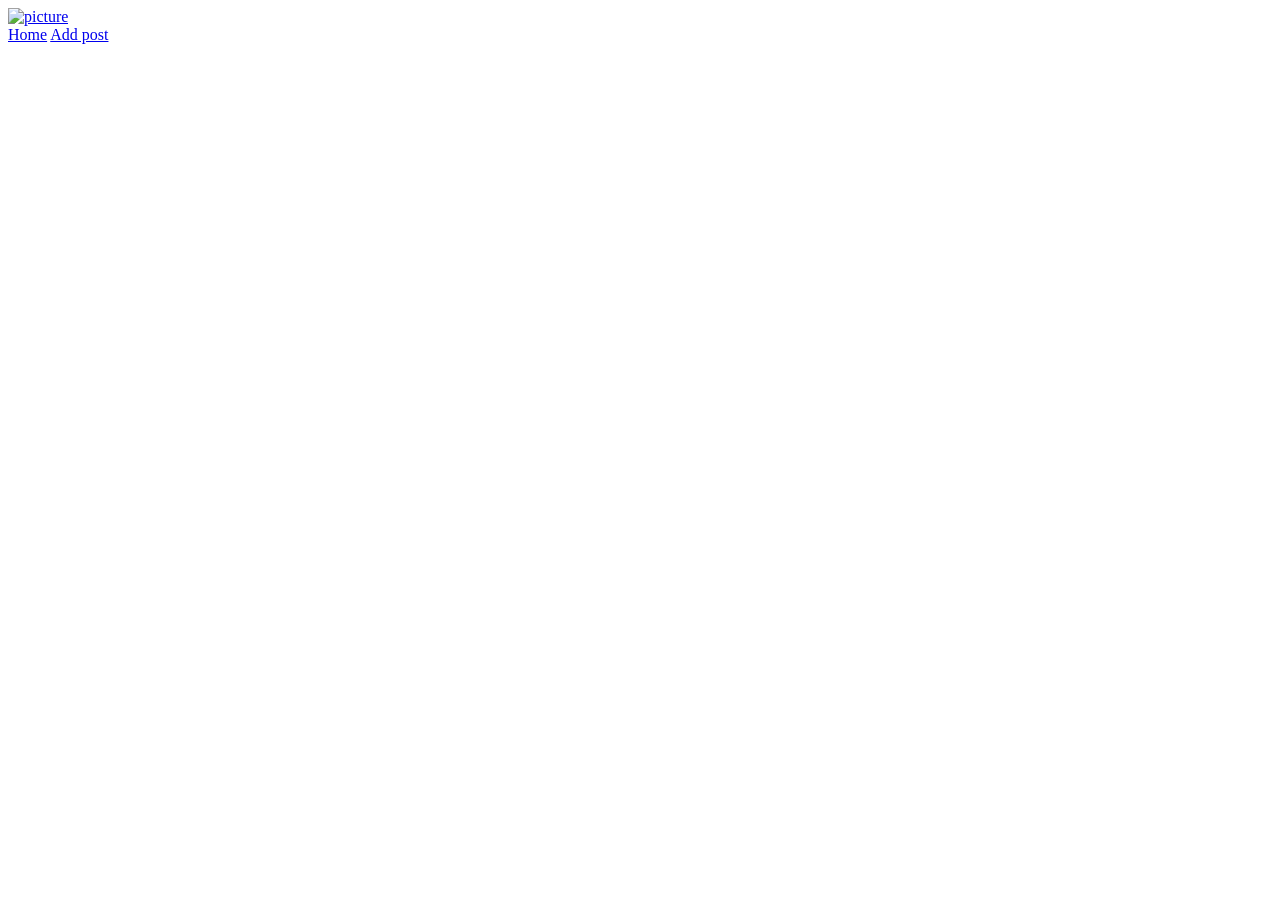
==== src/index.html @ 37cdae3e "changes to index.html" ====
<!DOCTYPE html>
<html lang="en">
    <head>
        <meta charset="UTF-8">
    <meta name="viewport" content="width=device-width, initial-scale=1.0">
    <title>Website homepage</title>
    <link rel="spreadsheet" href="res/css/style.css"
    </head>
    
    <body>
        <header class= "header">
		<a href="#">
			<img src="res/images/me.png" width="50" height="50" alt="picture">
		</a>
	    	<nav>
                	<a href="#">Home</a>
                	<a href="#">Add post</a>
		</nav>
        </header>
    
    </body>

</html>
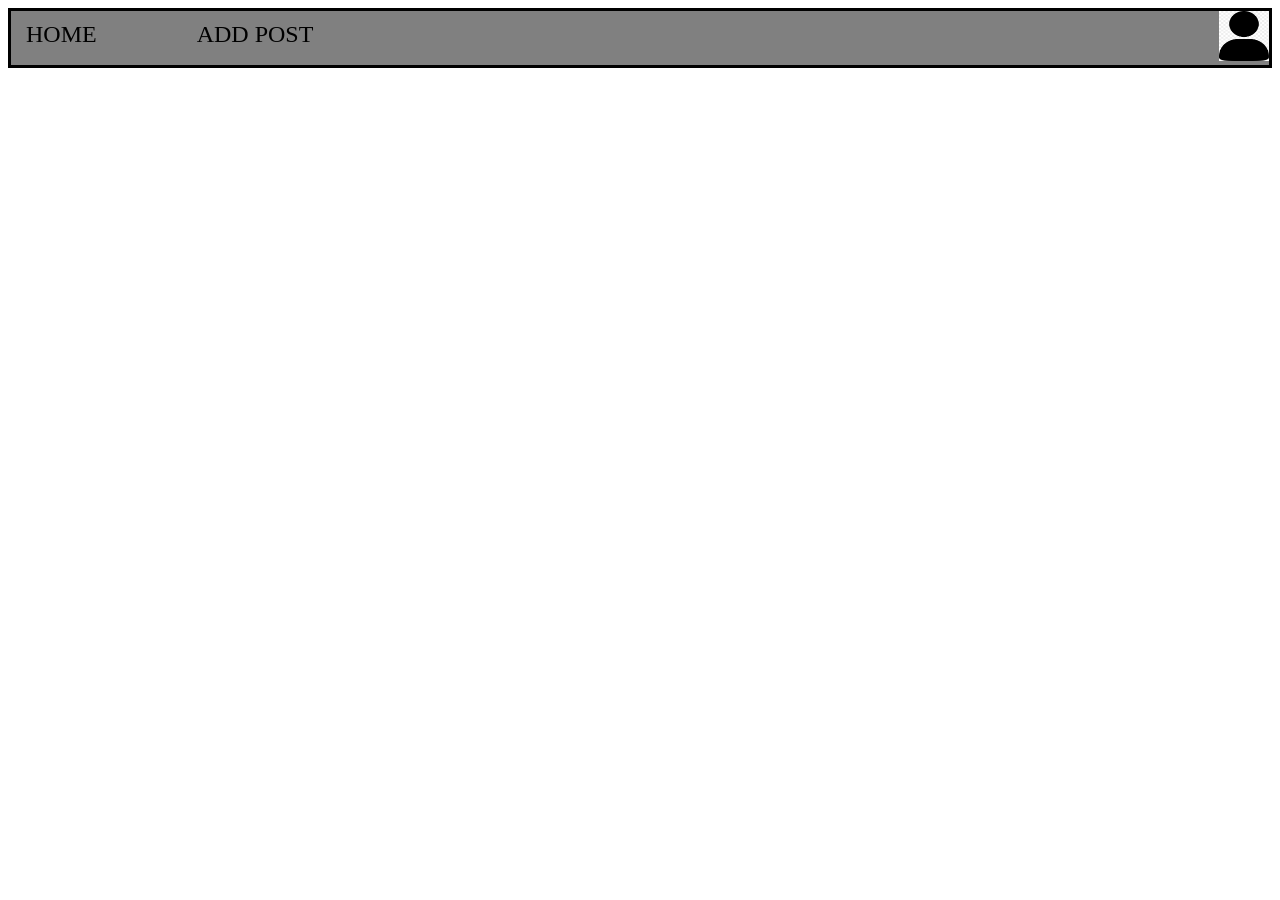
==== commit 85fad266: "headeri tegemine" ====
--- a/src/index.html
+++ b/src/index.html
@@ -1,23 +1,21 @@
 <!DOCTYPE html>
 <html lang="en">
     <head>
-        <meta charset="UTF-8">
+    <meta charset="UTF-8">
     <meta name="viewport" content="width=device-width, initial-scale=1.0">
-    <title>Website homepage</title>
-    <link rel="spreadsheet" href="res/css/style.css"
+    <title>Add post page</title>
+    <link rel="stylesheet" href="../res/css/style.css">
     </head>
     
     <body>
-        <header class= "header">
-		<a href="#">
-			<img src="res/images/me.png" width="50" height="50" alt="picture">
-		</a>
-	    	<nav>
-                	<a href="#">Home</a>
-                	<a href="#">Add post</a>
-		</nav>
+        <header class="header">
+            <ul class="nav">
+                <li><a href="../src/index.html">Home</a></li>
+                <li><a href="../src/addPost.html">Add post</a></li>
+        </ul>
+                <a class="logo" href="#"><img src="../res/images/me.png" width="50" height="50" alt="picture"></a>
+
+        
         </header>
-    
     </body>
-
 </html>
--- a/res/css/style.css
+++ b/res/css/style.css
@@ -0,0 +1,50 @@
+*{
+    font-style: sans-serif;
+
+}
+header {
+    background-color: gray;
+    border-color:black ;
+    text-align: left;
+    border-style: solid;
+    text-align: left;
+    display: flex;
+    
+}
+
+ul {
+    margin: 0;
+    padding: 0;
+    list-style: none;
+    flex-direction: column;
+}
+li {
+    text-decoration: none;
+}
+
+.nav {
+    padding: 10px 15px;
+    text-transform: uppercase;
+    text-align: left;
+    color: #34495e;
+    font-size: .99em;
+    display: flex;
+    flex-direction: row;
+    gap: 100px;
+    font-size: x-large;
+    
+}
+.nav a{
+    text-decoration: none;
+    color: black;
+}
+.nav a:hover {
+    background-color: ;
+    color: ;
+    border-style: solid;
+    
+}
+
+.logo {
+    margin-left: auto;
+}
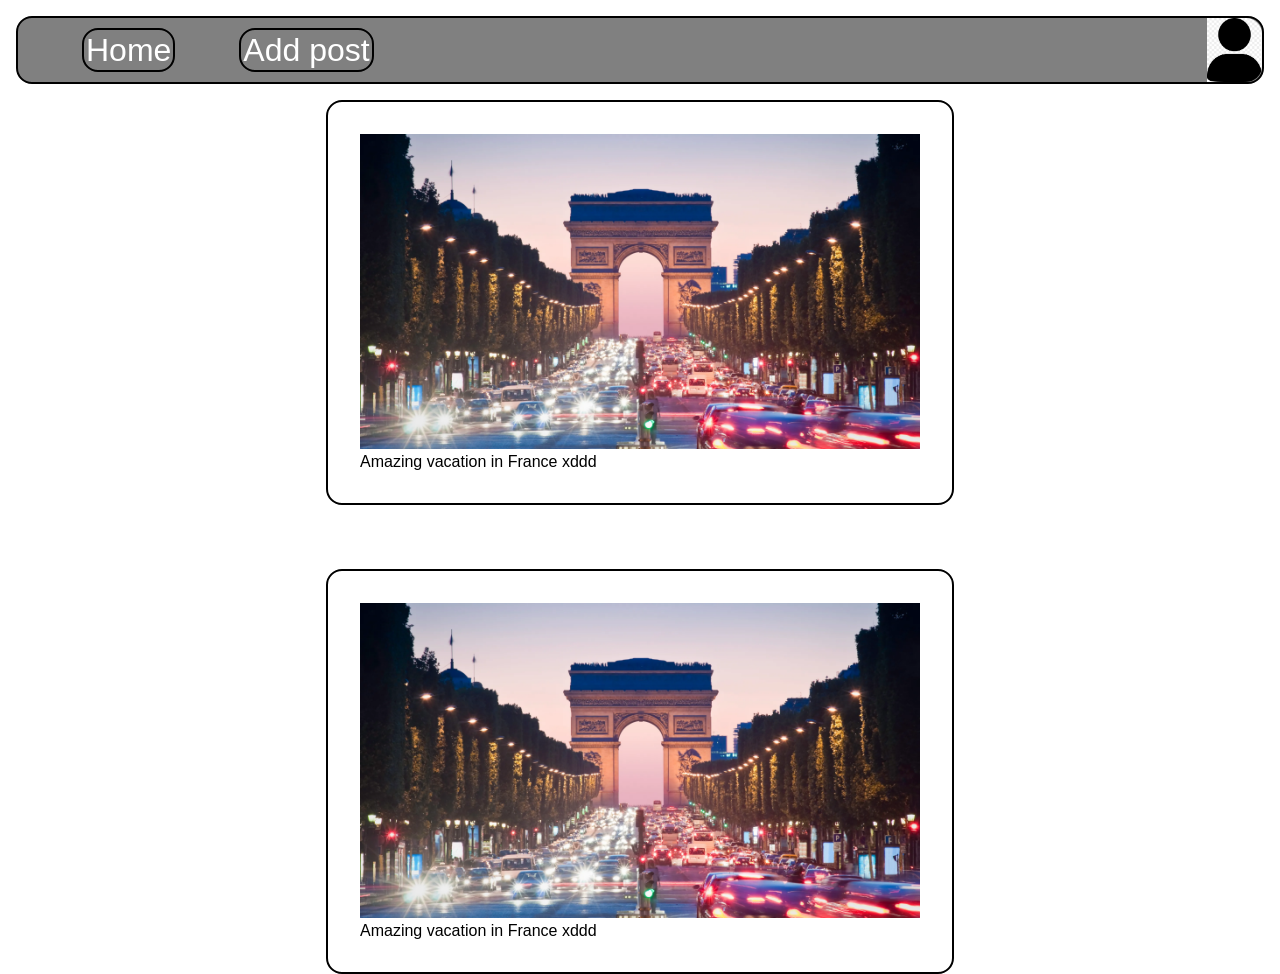
==== commit f17dbce3: "index.html and css updates" ====
--- a/src/index.html
+++ b/src/index.html
@@ -7,15 +7,36 @@
     <link rel="stylesheet" href="../res/css/style.css">
     </head>
     
-    <body>
+
+
+
+    <body class="body">
         <header class="header">
-            <ul class="nav">
-                <li><a href="../src/index.html">Home</a></li>
-                <li><a href="../src/addPost.html">Add post</a></li>
-        </ul>
-                <a class="logo" href="#"><img src="../res/images/me.png" width="50" height="50" alt="picture"></a>
+		<nav class="nav">
+			<ul class="header-content">
+				<li><a href="../src/index.html">Home</a></li>
+				<li><a href="../src/addPost.html">Add post</a></li>
+			</ul>
+		</nav>
+		<a class="logo" href="#"><img class="logo-img" src="../res/images/me.png" alt="picture"></a>
+        </header>
 
-        
-        </header>
+	<main class="main">
+		<article class="post">
+			<header class="post-header"></header>
+			<img src="../res/images/france.webp">
+			<p></p>
+			<p>Amazing vacation in France xddd</p>
+				
+		</article>
+		<article class="post">
+			<header class="post-header"></header>
+			<img src="../res/images/france.webp">
+			<p></p>
+			<p>Amazing vacation in France xddd</p>
+				
+		</article>
+	</main>
+
     </body>
 </html>
--- a/res/css/style.css
+++ b/res/css/style.css
@@ -1,50 +1,89 @@
+/* * { outline: 1px solid red !important; } */
+
 *{
-    font-style: sans-serif;
-
-}
-header {
-    background-color: gray;
-    border-color:black ;
-    text-align: left;
-    border-style: solid;
-    text-align: left;
-    display: flex;
-    
-}
-
-ul {
+    font-family: sans-serif;
     margin: 0;
-    padding: 0;
-    list-style: none;
-    flex-direction: column;
-}
-li {
     text-decoration: none;
 }
 
-.nav {
-    padding: 10px 15px;
-    text-transform: uppercase;
-    text-align: left;
-    color: #34495e;
-    font-size: .99em;
-    display: flex;
-    flex-direction: row;
-    gap: 100px;
-    font-size: x-large;
-    
-}
-.nav a{
-    text-decoration: none;
-    color: black;
-}
-.nav a:hover {
-    background-color: ;
-    color: ;
-    border-style: solid;
-    
+.body {
+	margin: 0;
 }
 
-.logo {
-    margin-left: auto;
-}+.header {
+	margin: 1rem;
+	display: flex;
+	flex-direction: row;
+	justify-content: space-between;
+	border: 2px solid black;
+	align-items: center;
+	height: 4rem;
+	padding: 0;
+	background-color: grey;
+	border-radius: 1rem;
+}
+
+.header-content{
+	list-style: none;
+	display: flex;
+	flex-direction: row;
+	gap: 0.5em;
+	justify-content: space-between;
+	padding: 0rem 0rem 0rem 4rem;
+	gap: 4rem;
+}
+
+.header-content li{
+	border 1px;
+	border-style: hidden;
+}
+
+.header-content li a:hover{
+	background-color: black;
+}
+
+.header-content li a{
+	color: white;
+	font-size: 2rem;
+	border: 0.125rem;
+	border-style: solid;
+	border-color: black;
+	border-radius: 1rem;
+	padding: 0.125rem;
+}
+
+
+.logo{
+	display: flex;
+	height: 100%;
+	width: auto;
+}
+
+.logo-img{
+	height: 100%;
+	width: auto;
+	object-fit: contain;
+	border-top-right-radius: 1rem;
+	border-bottom-right-radius: 1rem;
+}
+
+.main{
+	display: grid;
+	justify-content: center;
+	gap: 4rem;
+}
+
+.post{
+	width: min(100% - 2rem, 35rem);
+	justify-self: center;
+	border: 2px;
+	border-style: solid;
+	border-color: black;
+	border-radius: 1rem;
+	padding: 2rem;
+}
+
+.post img{
+	width: 100%;
+}
+
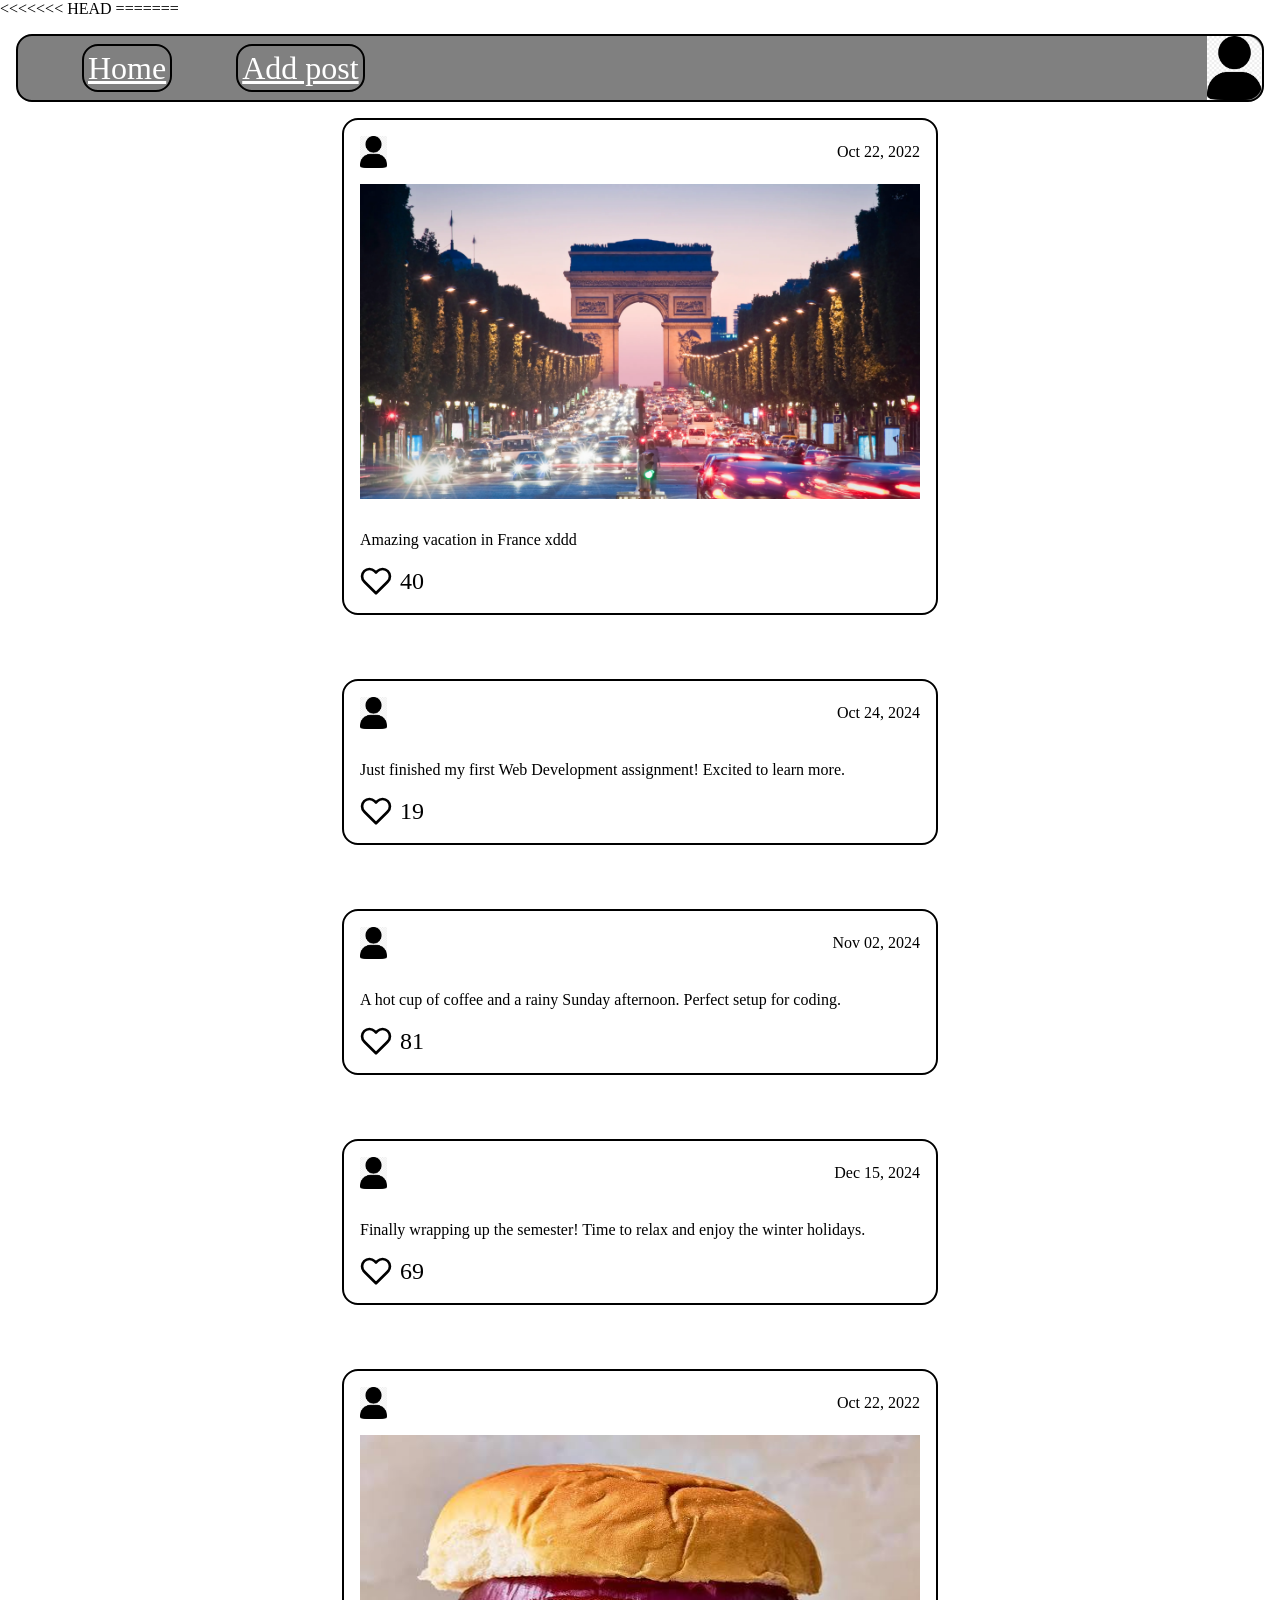
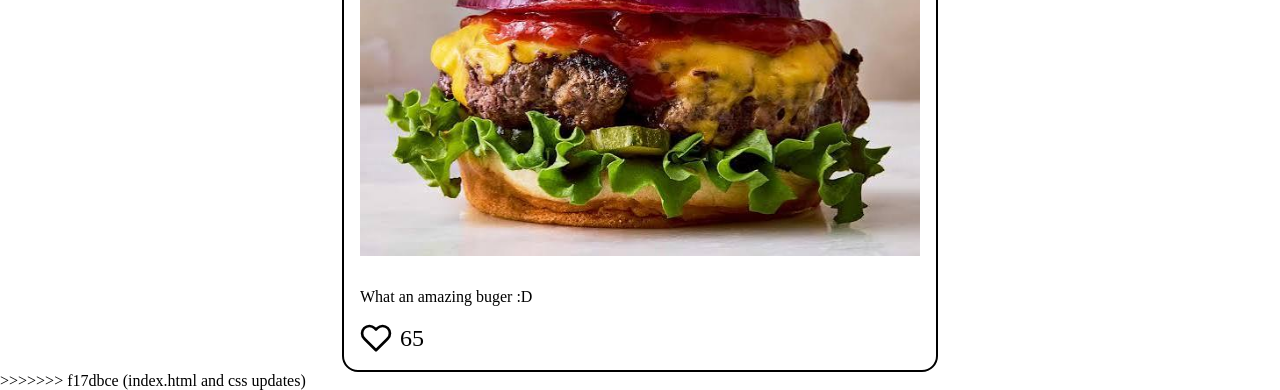
==== commit 986dfd41: "final post page" ====
--- a/src/index.html
+++ b/src/index.html
@@ -1,9 +1,11 @@
+<<<<<<< HEAD
+=======
 <!DOCTYPE html>
 <html lang="en">
     <head>
     <meta charset="UTF-8">
     <meta name="viewport" content="width=device-width, initial-scale=1.0">
-    <title>Add post page</title>
+    <title>Front page</title>
     <link rel="stylesheet" href="../res/css/style.css">
     </head>
     
@@ -23,20 +25,103 @@
 
 	<main class="main">
 		<article class="post">
-			<header class="post-header"></header>
-			<img src="../res/images/france.webp">
-			<p></p>
-			<p>Amazing vacation in France xddd</p>
+			<header class="post-header">
+				<img  src="../res/images/me.png" alt="picture">
+				<p>
+				Oct 22, 2022
+				</p>
+			</header>
+			<img class="post-img" src="../res/images/france.webp" alt="picture">
+			<p class="post-text">Amazing vacation in France xddd</p>
+			<div class="like-box">
+				<button type="button" class="like-button">
+					<svg xmlns="http://www.w3.org/2000/svg" viewBox="0 0 24 24" fill="none" stroke="black" stroke-width="2" stroke-linecap="round" stroke-linejoin="round" class="heart">
+						<path d="M20.84 4.61a5.5 5.5 0 0 0-7.78 0L12 5.67l-1.06-1.06a5.5 5.5 0 0 0-7.78 7.78l1.06 1.06L12 21.23l7.78-7.78 1.06-1.06a5.5 5.5 0 0 0 0-7.78z"></path>
+					</svg>
+				</button>
+
+				<p class="count">0</p>
+
+			</div>
 				
 		</article>
 		<article class="post">
-			<header class="post-header"></header>
-			<img src="../res/images/france.webp">
-			<p></p>
-			<p>Amazing vacation in France xddd</p>
-				
-		</article>
+    <header class="post-header">
+        <img src="../res/images/me.png" alt="picture">
+        <p>
+            Oct 24, 2024
+        </p>
+    </header>
+    <p class="post-text">Just finished my first Web Development assignment! Excited to learn more.</p>
+    <div class="like-box">
+        <button type="button" class="like-button">
+            <svg xmlns="http://www.w3.org/2000/svg" viewBox="0 0 24 24" fill="none" stroke="black" stroke-width="2" stroke-linecap="round" stroke-linejoin="round" class="heart">
+                <path d="M20.84 4.61a5.5 5.5 0 0 0-7.78 0L12 5.67l-1.06-1.06a5.5 5.5 0 0 0-7.78 7.78l1.06 1.06L12 21.23l7.78-7.78 1.06-1.06a5.5 5.5 0 0 0 0-7.78z"></path>
+            </svg>
+        </button>
+        <p class="count">0</p>
+    </div>
+</article>
+
+<article class="post">
+    <header class="post-header">
+        <img src="../res/images/me.png" alt="picture">
+        <p>
+            Nov 02, 2024
+        </p>
+    </header>
+    <p class="post-text">A hot cup of coffee and a rainy Sunday afternoon. Perfect setup for coding.</p>
+    <div class="like-box">
+        <button type="button" class="like-button">
+            <svg xmlns="http://www.w3.org/2000/svg" viewBox="0 0 24 24" fill="none" stroke="black" stroke-width="2" stroke-linecap="round" stroke-linejoin="round" class="heart">
+                <path d="M20.84 4.61a5.5 5.5 0 0 0-7.78 0L12 5.67l-1.06-1.06a5.5 5.5 0 0 0-7.78 7.78l1.06 1.06L12 21.23l7.78-7.78 1.06-1.06a5.5 5.5 0 0 0 0-7.78z"></path>
+            </svg>
+        </button>
+        <p class="count">0</p>
+    </div>
+</article>
+
+<article class="post">
+    <header class="post-header">
+        <img src="../res/images/me.png" alt="picture">
+        <p>
+            Dec 15, 2024
+        </p>
+    </header>
+    <p class="post-text">Finally wrapping up the semester! Time to relax and enjoy the winter holidays.</p>
+    <div class="like-box">
+        <button type="button" class="like-button">
+            <svg xmlns="http://www.w3.org/2000/svg" viewBox="0 0 24 24" fill="none" stroke="black" stroke-width="2" stroke-linecap="round" stroke-linejoin="round" class="heart">
+                <path d="M20.84 4.61a5.5 5.5 0 0 0-7.78 0L12 5.67l-1.06-1.06a5.5 5.5 0 0 0-7.78 7.78l1.06 1.06L12 21.23l7.78-7.78 1.06-1.06a5.5 5.5 0 0 0 0-7.78z"></path>
+            </svg>
+        </button>
+        <p class="count">0</p>
+    </div>
+</article>
+<article class="post">
+                        <header class="post-header">
+                                <img  src="../res/images/me.png" alt="picture">
+                                <p>
+                                Oct 22, 2022
+                                </p>
+                        </header>
+                        <img class="post-img" src="../res/images/burger.jpeg" alt="picture">
+                        <p class="post-text">What an amazing buger :D</p>
+                        <div class="like-box">
+                                <button type="button" class="like-button">
+                                        <svg xmlns="http://www.w3.org/2000/svg" viewBox="0 0 24 24" fill="none" stroke="black" stroke-width="2" stroke-linecap="round" stroke-linejoin="round" class="heart">
+                                                <path d="M20.84 4.61a5.5 5.5 0 0 0-7.78 0L12 5.67l-1.06-1.06a5.5 5.5 0 0 0-7.78 7.78l1.06 1.06L12 21.23l7.78-7.78 1.06-1.06a5.5 5.5 0 0 0 0-7.78z"></path>
+                                        </svg>
+                                </button>
+
+                                <p class="count">0</p>
+
+                        </div>
+
+                </article>
 	</main>
 
+    <script src="script.js"> </script>
     </body>
 </html>
+>>>>>>> f17dbce (index.html and css updates)
--- a/res/css/style.css
+++ b/res/css/style.css
@@ -1,4 +1,10 @@
+<<<<<<< HEAD
+<<<<<<< HEAD
+=======
 /* * { outline: 1px solid red !important; } */
+=======
+ /* * { outline: 1px solid red !important; } */
+>>>>>>> 8396246 (final post page)
 
 *{
     font-family: sans-serif;
@@ -27,7 +33,7 @@
 	list-style: none;
 	display: flex;
 	flex-direction: row;
-	gap: 0.5em;
+	gap: 0.5rem;
 	justify-content: space-between;
 	padding: 0rem 0rem 0rem 4rem;
 	gap: 4rem;
@@ -44,12 +50,12 @@
 
 .header-content li a{
 	color: white;
-	font-size: 2rem;
+	font-size: 2em;
 	border: 0.125rem;
 	border-style: solid;
 	border-color: black;
 	border-radius: 1rem;
-	padding: 0.125rem;
+	padding: 0.125em;
 }
 
 
@@ -73,6 +79,21 @@
 	gap: 4rem;
 }
 
+.post-header{
+	height: 2rem;
+	display: flex;
+	flex-direction: row;
+	justify-content: space-between;
+	align-items: center;
+	padding-bottom: 1rem;
+}
+
+.post-header img{
+	height:100%;
+	width: auto;
+	object-fit: contain;
+}
+
 .post{
 	width: min(100% - 2rem, 35rem);
 	justify-self: center;
@@ -80,10 +101,64 @@
 	border-style: solid;
 	border-color: black;
 	border-radius: 1rem;
-	padding: 2rem;
+	padding: 1rem;
 }
 
-.post img{
+.post-img{
 	width: 100%;
+	padding-bottom: 1rem;
+
 }
 
+<<<<<<< HEAD
+>>>>>>> f17dbce (index.html and css updates)
+=======
+.post-text{
+	padding-bottom: 1rem;
+}
+
+.like-box{
+	display: flex;
+	height: 2rem;
+	gap: 0.5rem;
+	align-items: center;
+}
+
+.like-button{
+	background: none;
+	border: none;
+	display: flex;
+	cursor: pointer;
+	align-items: center;
+	height: 100%;
+	padding: 0;
+}
+
+.heart{
+	object-fit: contain;
+	height: 100%;
+}
+
+.count{
+	font-size: x-large;
+}
+
+.liked{
+	fill: red;
+}
+@media (max-width: 480px) {
+    .header {
+        margin: 0.5rem;
+    }
+
+    .header-content {
+        padding-left: 0;
+        gap: 0.75rem;
+    }
+
+    .header-content li a {
+        font-size: 1.25em;
+        padding: 0.1em;
+    }
+}
+>>>>>>> 8396246 (final post page)
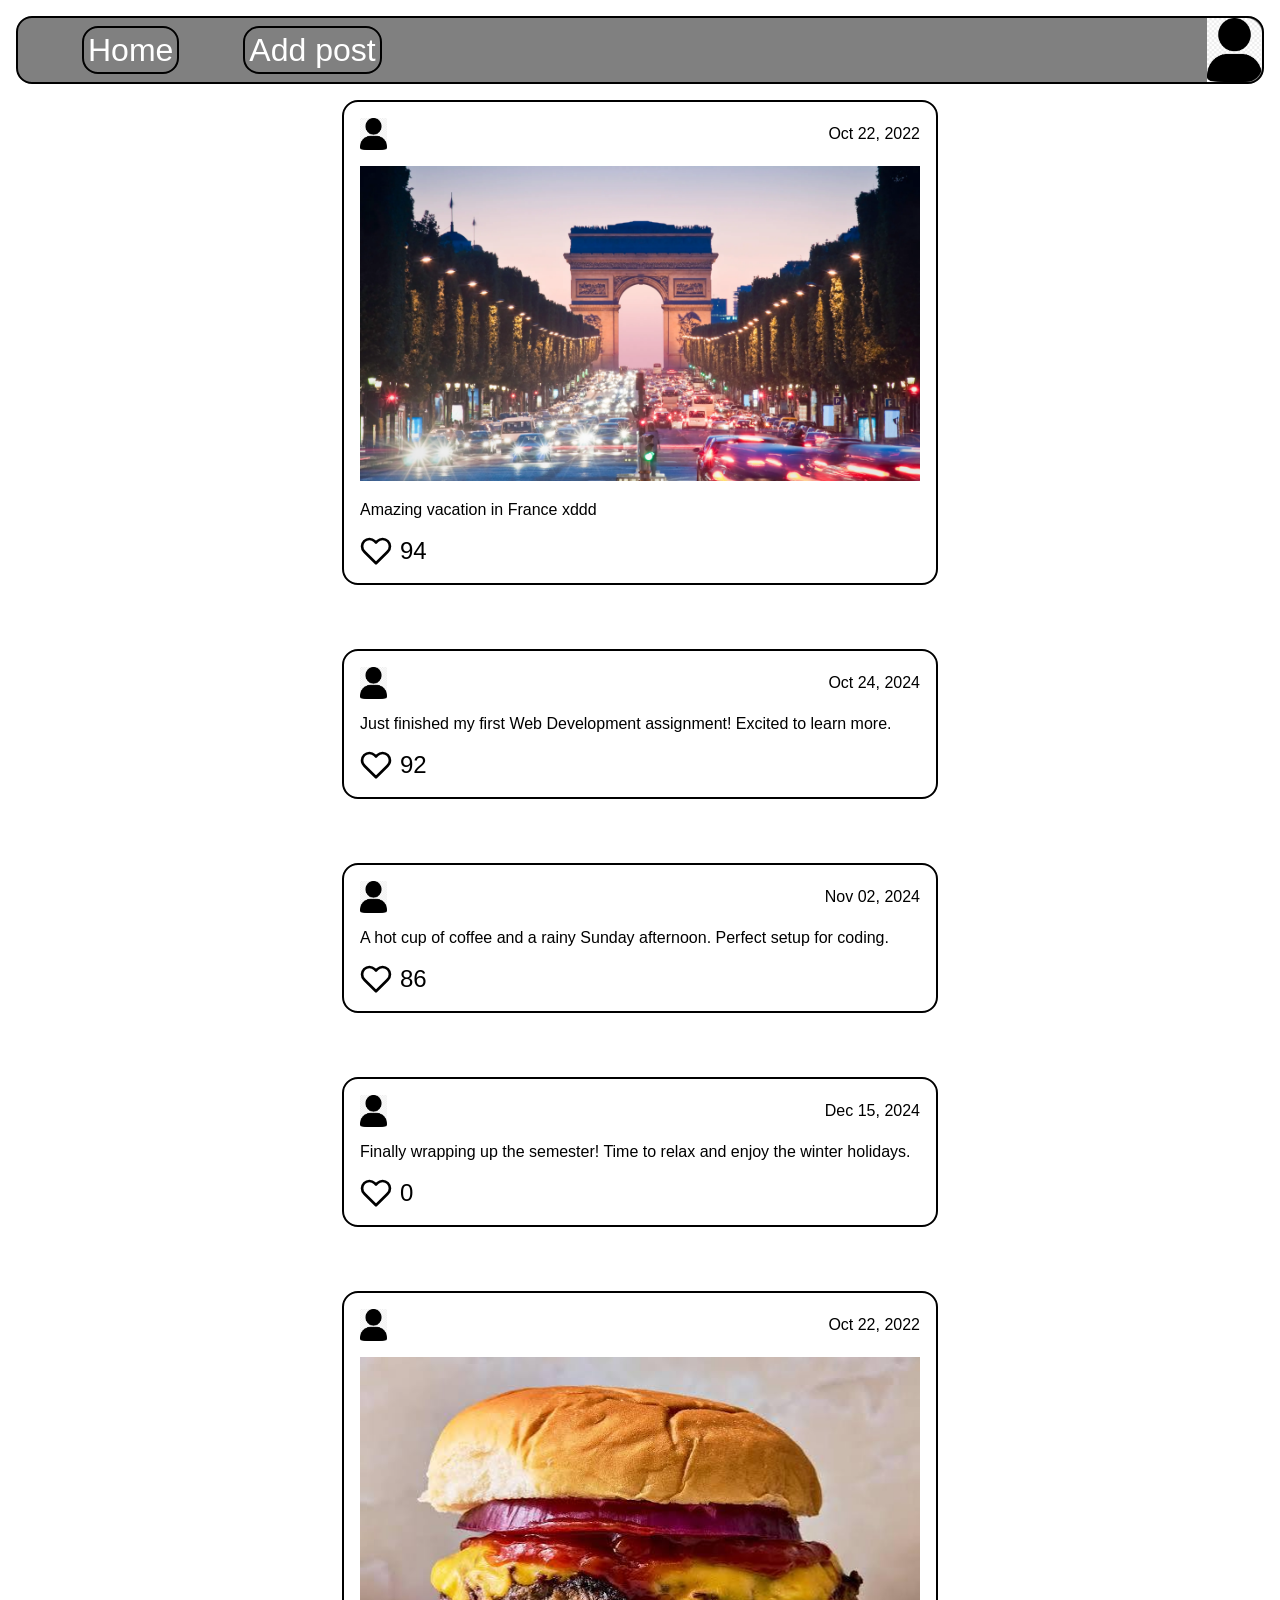
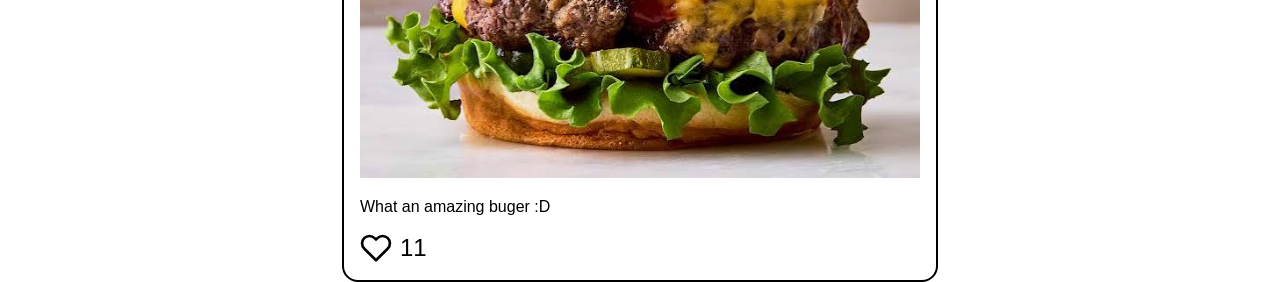
==== commit 8396246e: "final post page" ====
--- a/src/index.html
+++ b/src/index.html
@@ -1,5 +1,3 @@
-<<<<<<< HEAD
-=======
 <!DOCTYPE html>
 <html lang="en">
     <head>
@@ -124,4 +122,3 @@
     <script src="script.js"> </script>
     </body>
 </html>
->>>>>>> f17dbce (index.html and css updates)
--- a/res/css/style.css
+++ b/res/css/style.css
@@ -1,10 +1,4 @@
-<<<<<<< HEAD
-<<<<<<< HEAD
-=======
-/* * { outline: 1px solid red !important; } */
-=======
  /* * { outline: 1px solid red !important; } */
->>>>>>> 8396246 (final post page)
 
 *{
     font-family: sans-serif;
@@ -110,9 +104,6 @@
 
 }
 
-<<<<<<< HEAD
->>>>>>> f17dbce (index.html and css updates)
-=======
 .post-text{
 	padding-bottom: 1rem;
 }
@@ -161,4 +152,3 @@
         padding: 0.1em;
     }
 }
->>>>>>> 8396246 (final post page)
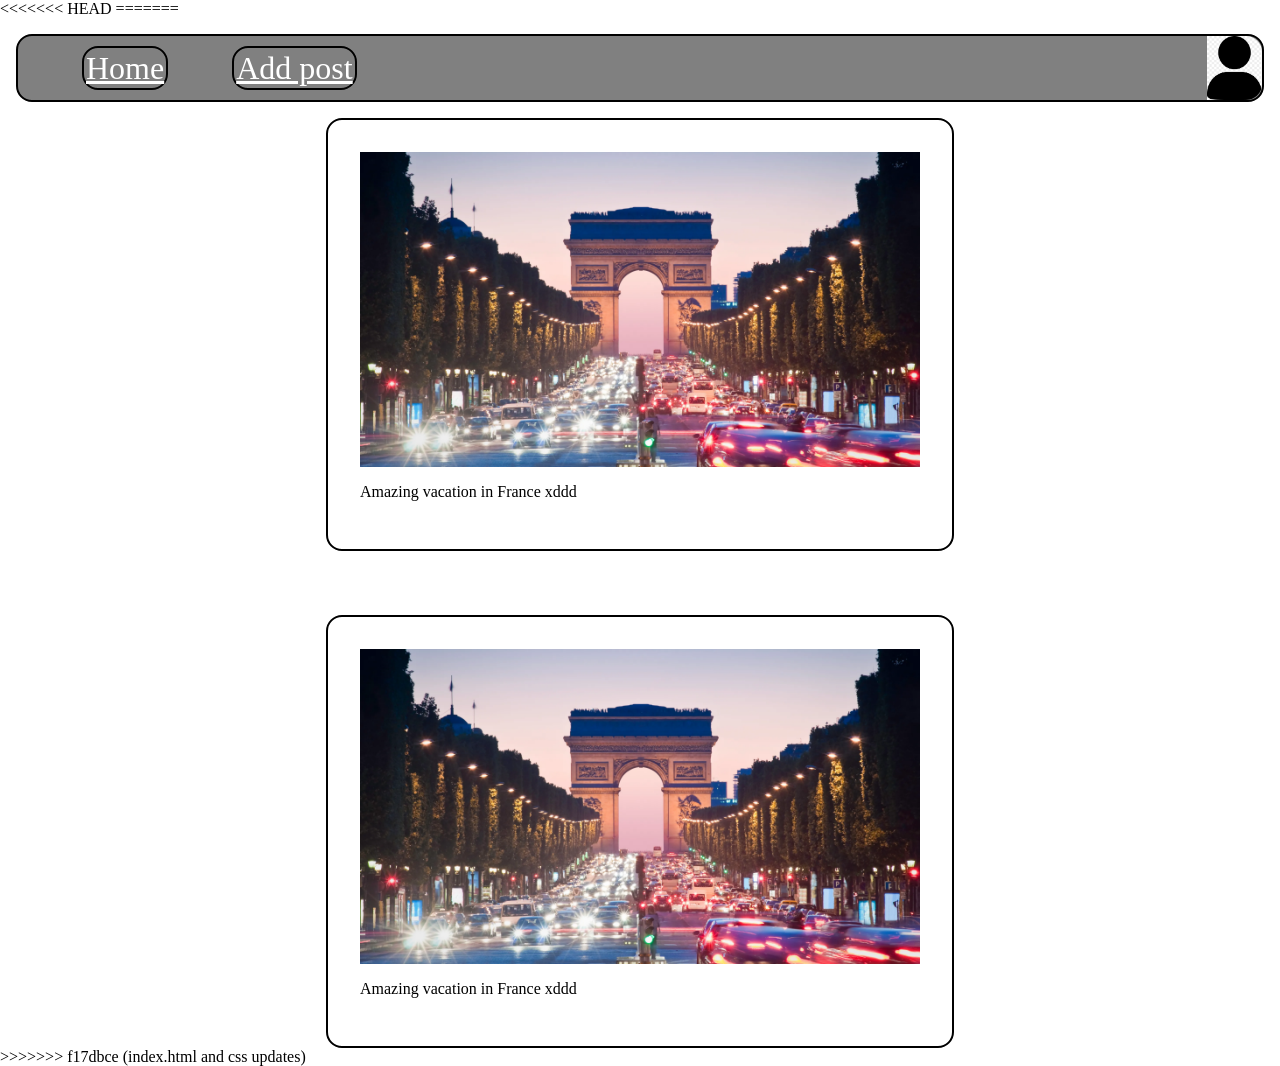
==== commit d6a75a5a: "fixing" ====
--- a/src/index.html
+++ b/src/index.html
@@ -1,9 +1,11 @@
+<<<<<<< HEAD
+=======
 <!DOCTYPE html>
 <html lang="en">
     <head>
     <meta charset="UTF-8">
     <meta name="viewport" content="width=device-width, initial-scale=1.0">
-    <title>Front page</title>
+    <title>Add post page</title>
     <link rel="stylesheet" href="../res/css/style.css">
     </head>
     
@@ -23,102 +25,21 @@
 
 	<main class="main">
 		<article class="post">
-			<header class="post-header">
-				<img  src="../res/images/me.png" alt="picture">
-				<p>
-				Oct 22, 2022
-				</p>
-			</header>
-			<img class="post-img" src="../res/images/france.webp" alt="picture">
-			<p class="post-text">Amazing vacation in France xddd</p>
-			<div class="like-box">
-				<button type="button" class="like-button">
-					<svg xmlns="http://www.w3.org/2000/svg" viewBox="0 0 24 24" fill="none" stroke="black" stroke-width="2" stroke-linecap="round" stroke-linejoin="round" class="heart">
-						<path d="M20.84 4.61a5.5 5.5 0 0 0-7.78 0L12 5.67l-1.06-1.06a5.5 5.5 0 0 0-7.78 7.78l1.06 1.06L12 21.23l7.78-7.78 1.06-1.06a5.5 5.5 0 0 0 0-7.78z"></path>
-					</svg>
-				</button>
-
-				<p class="count">0</p>
-
-			</div>
+			<header class="post-header"></header>
+			<img src="../res/images/france.webp">
+			<p></p>
+			<p>Amazing vacation in France xddd</p>
 				
 		</article>
 		<article class="post">
-    <header class="post-header">
-        <img src="../res/images/me.png" alt="picture">
-        <p>
-            Oct 24, 2024
-        </p>
-    </header>
-    <p class="post-text">Just finished my first Web Development assignment! Excited to learn more.</p>
-    <div class="like-box">
-        <button type="button" class="like-button">
-            <svg xmlns="http://www.w3.org/2000/svg" viewBox="0 0 24 24" fill="none" stroke="black" stroke-width="2" stroke-linecap="round" stroke-linejoin="round" class="heart">
-                <path d="M20.84 4.61a5.5 5.5 0 0 0-7.78 0L12 5.67l-1.06-1.06a5.5 5.5 0 0 0-7.78 7.78l1.06 1.06L12 21.23l7.78-7.78 1.06-1.06a5.5 5.5 0 0 0 0-7.78z"></path>
-            </svg>
-        </button>
-        <p class="count">0</p>
-    </div>
-</article>
-
-<article class="post">
-    <header class="post-header">
-        <img src="../res/images/me.png" alt="picture">
-        <p>
-            Nov 02, 2024
-        </p>
-    </header>
-    <p class="post-text">A hot cup of coffee and a rainy Sunday afternoon. Perfect setup for coding.</p>
-    <div class="like-box">
-        <button type="button" class="like-button">
-            <svg xmlns="http://www.w3.org/2000/svg" viewBox="0 0 24 24" fill="none" stroke="black" stroke-width="2" stroke-linecap="round" stroke-linejoin="round" class="heart">
-                <path d="M20.84 4.61a5.5 5.5 0 0 0-7.78 0L12 5.67l-1.06-1.06a5.5 5.5 0 0 0-7.78 7.78l1.06 1.06L12 21.23l7.78-7.78 1.06-1.06a5.5 5.5 0 0 0 0-7.78z"></path>
-            </svg>
-        </button>
-        <p class="count">0</p>
-    </div>
-</article>
-
-<article class="post">
-    <header class="post-header">
-        <img src="../res/images/me.png" alt="picture">
-        <p>
-            Dec 15, 2024
-        </p>
-    </header>
-    <p class="post-text">Finally wrapping up the semester! Time to relax and enjoy the winter holidays.</p>
-    <div class="like-box">
-        <button type="button" class="like-button">
-            <svg xmlns="http://www.w3.org/2000/svg" viewBox="0 0 24 24" fill="none" stroke="black" stroke-width="2" stroke-linecap="round" stroke-linejoin="round" class="heart">
-                <path d="M20.84 4.61a5.5 5.5 0 0 0-7.78 0L12 5.67l-1.06-1.06a5.5 5.5 0 0 0-7.78 7.78l1.06 1.06L12 21.23l7.78-7.78 1.06-1.06a5.5 5.5 0 0 0 0-7.78z"></path>
-            </svg>
-        </button>
-        <p class="count">0</p>
-    </div>
-</article>
-<article class="post">
-                        <header class="post-header">
-                                <img  src="../res/images/me.png" alt="picture">
-                                <p>
-                                Oct 22, 2022
-                                </p>
-                        </header>
-                        <img class="post-img" src="../res/images/burger.jpeg" alt="picture">
-                        <p class="post-text">What an amazing buger :D</p>
-                        <div class="like-box">
-                                <button type="button" class="like-button">
-                                        <svg xmlns="http://www.w3.org/2000/svg" viewBox="0 0 24 24" fill="none" stroke="black" stroke-width="2" stroke-linecap="round" stroke-linejoin="round" class="heart">
-                                                <path d="M20.84 4.61a5.5 5.5 0 0 0-7.78 0L12 5.67l-1.06-1.06a5.5 5.5 0 0 0-7.78 7.78l1.06 1.06L12 21.23l7.78-7.78 1.06-1.06a5.5 5.5 0 0 0 0-7.78z"></path>
-                                        </svg>
-                                </button>
-
-                                <p class="count">0</p>
-
-                        </div>
-
-                </article>
+			<header class="post-header"></header>
+			<img src="../res/images/france.webp">
+			<p></p>
+			<p>Amazing vacation in France xddd</p>
+				
+		</article>
 	</main>
 
-    <script src="script.js"> </script>
     </body>
 </html>
+>>>>>>> f17dbce (index.html and css updates)
--- a/res/css/style.css
+++ b/res/css/style.css
@@ -1,4 +1,6 @@
- /* * { outline: 1px solid red !important; } */
+<<<<<<< HEAD
+=======
+/* * { outline: 1px solid red !important; } */
 
 *{
     font-family: sans-serif;
@@ -27,7 +29,7 @@
 	list-style: none;
 	display: flex;
 	flex-direction: row;
-	gap: 0.5rem;
+	gap: 0.5em;
 	justify-content: space-between;
 	padding: 0rem 0rem 0rem 4rem;
 	gap: 4rem;
@@ -44,12 +46,12 @@
 
 .header-content li a{
 	color: white;
-	font-size: 2em;
+	font-size: 2rem;
 	border: 0.125rem;
 	border-style: solid;
 	border-color: black;
 	border-radius: 1rem;
-	padding: 0.125em;
+	padding: 0.125rem;
 }
 
 
@@ -73,21 +75,6 @@
 	gap: 4rem;
 }
 
-.post-header{
-	height: 2rem;
-	display: flex;
-	flex-direction: row;
-	justify-content: space-between;
-	align-items: center;
-	padding-bottom: 1rem;
-}
-
-.post-header img{
-	height:100%;
-	width: auto;
-	object-fit: contain;
-}
-
 .post{
 	width: min(100% - 2rem, 35rem);
 	justify-self: center;
@@ -95,60 +82,11 @@
 	border-style: solid;
 	border-color: black;
 	border-radius: 1rem;
-	padding: 1rem;
+	padding: 2rem;
 }
 
-.post-img{
+.post img{
 	width: 100%;
-	padding-bottom: 1rem;
-
 }
 
-.post-text{
-	padding-bottom: 1rem;
-}
-
-.like-box{
-	display: flex;
-	height: 2rem;
-	gap: 0.5rem;
-	align-items: center;
-}
-
-.like-button{
-	background: none;
-	border: none;
-	display: flex;
-	cursor: pointer;
-	align-items: center;
-	height: 100%;
-	padding: 0;
-}
-
-.heart{
-	object-fit: contain;
-	height: 100%;
-}
-
-.count{
-	font-size: x-large;
-}
-
-.liked{
-	fill: red;
-}
-@media (max-width: 480px) {
-    .header {
-        margin: 0.5rem;
-    }
-
-    .header-content {
-        padding-left: 0;
-        gap: 0.75rem;
-    }
-
-    .header-content li a {
-        font-size: 1.25em;
-        padding: 0.1em;
-    }
-}
+>>>>>>> f17dbce (index.html and css updates)
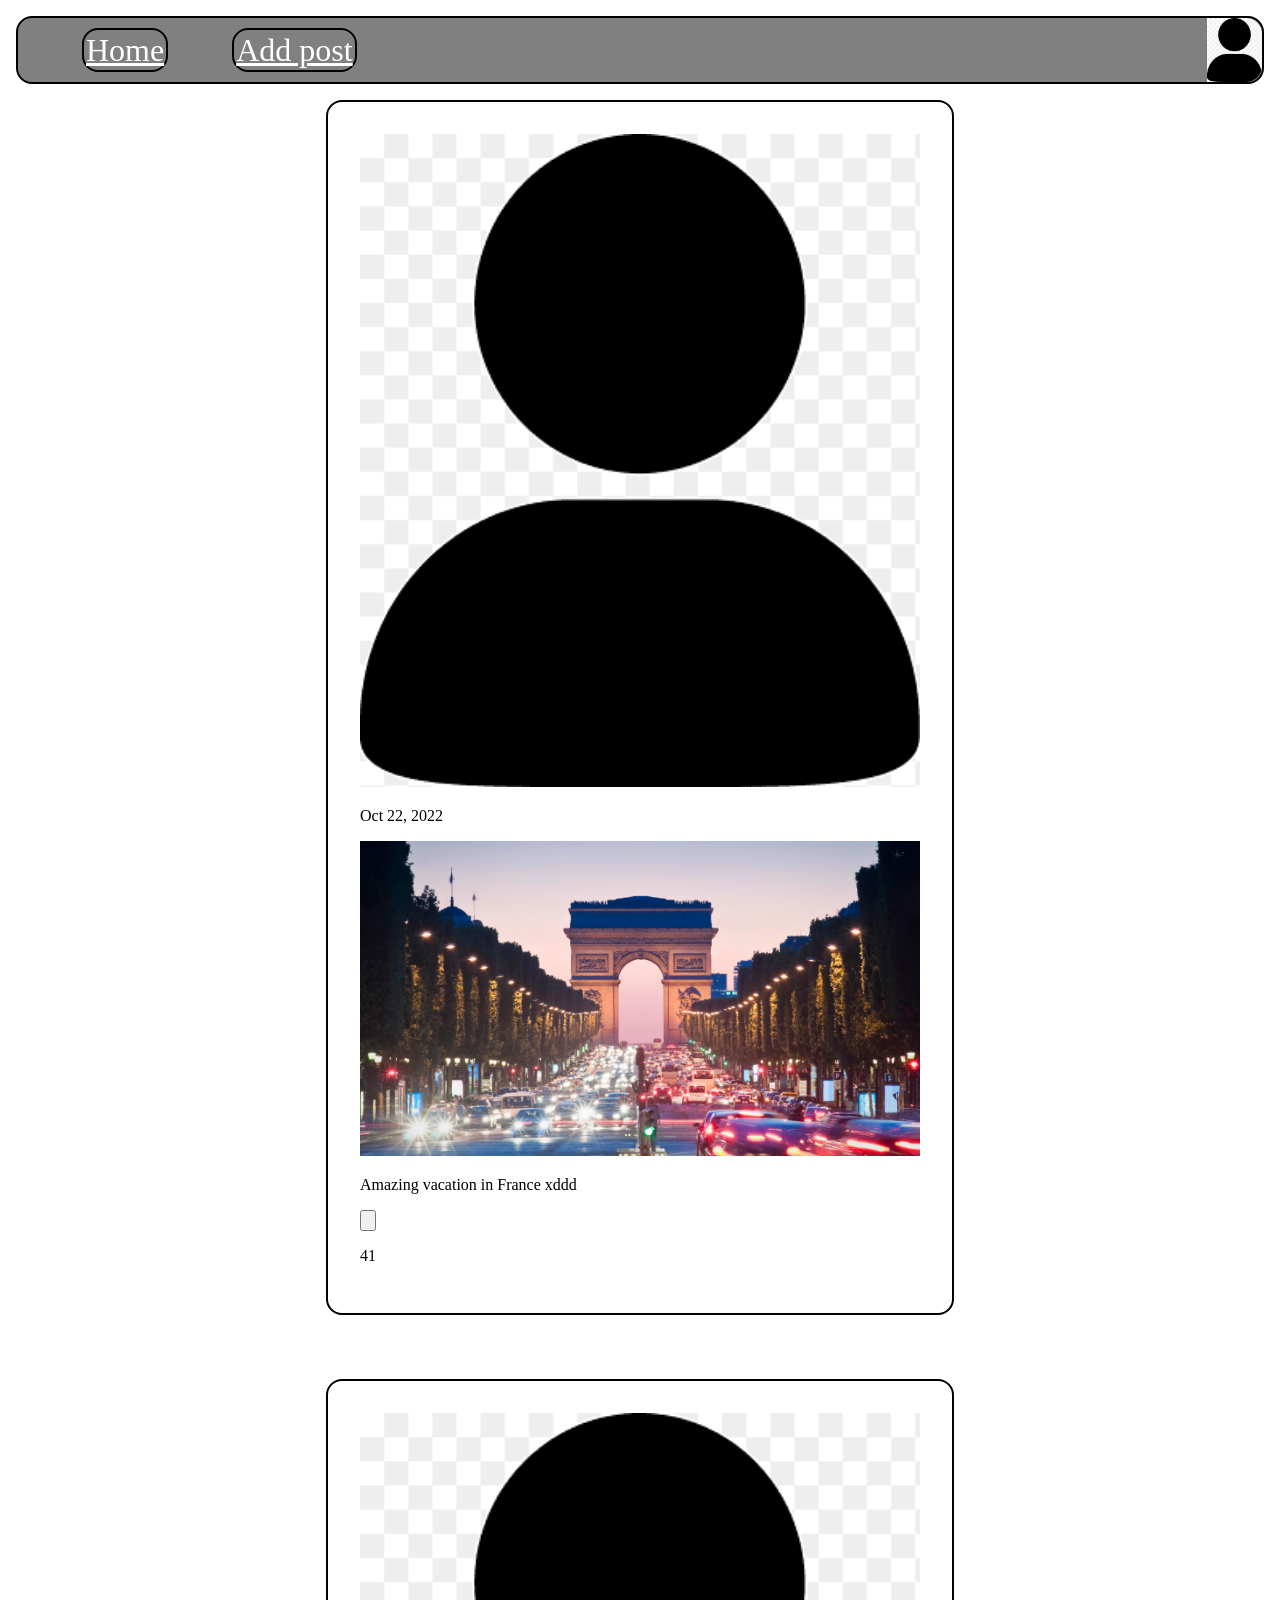
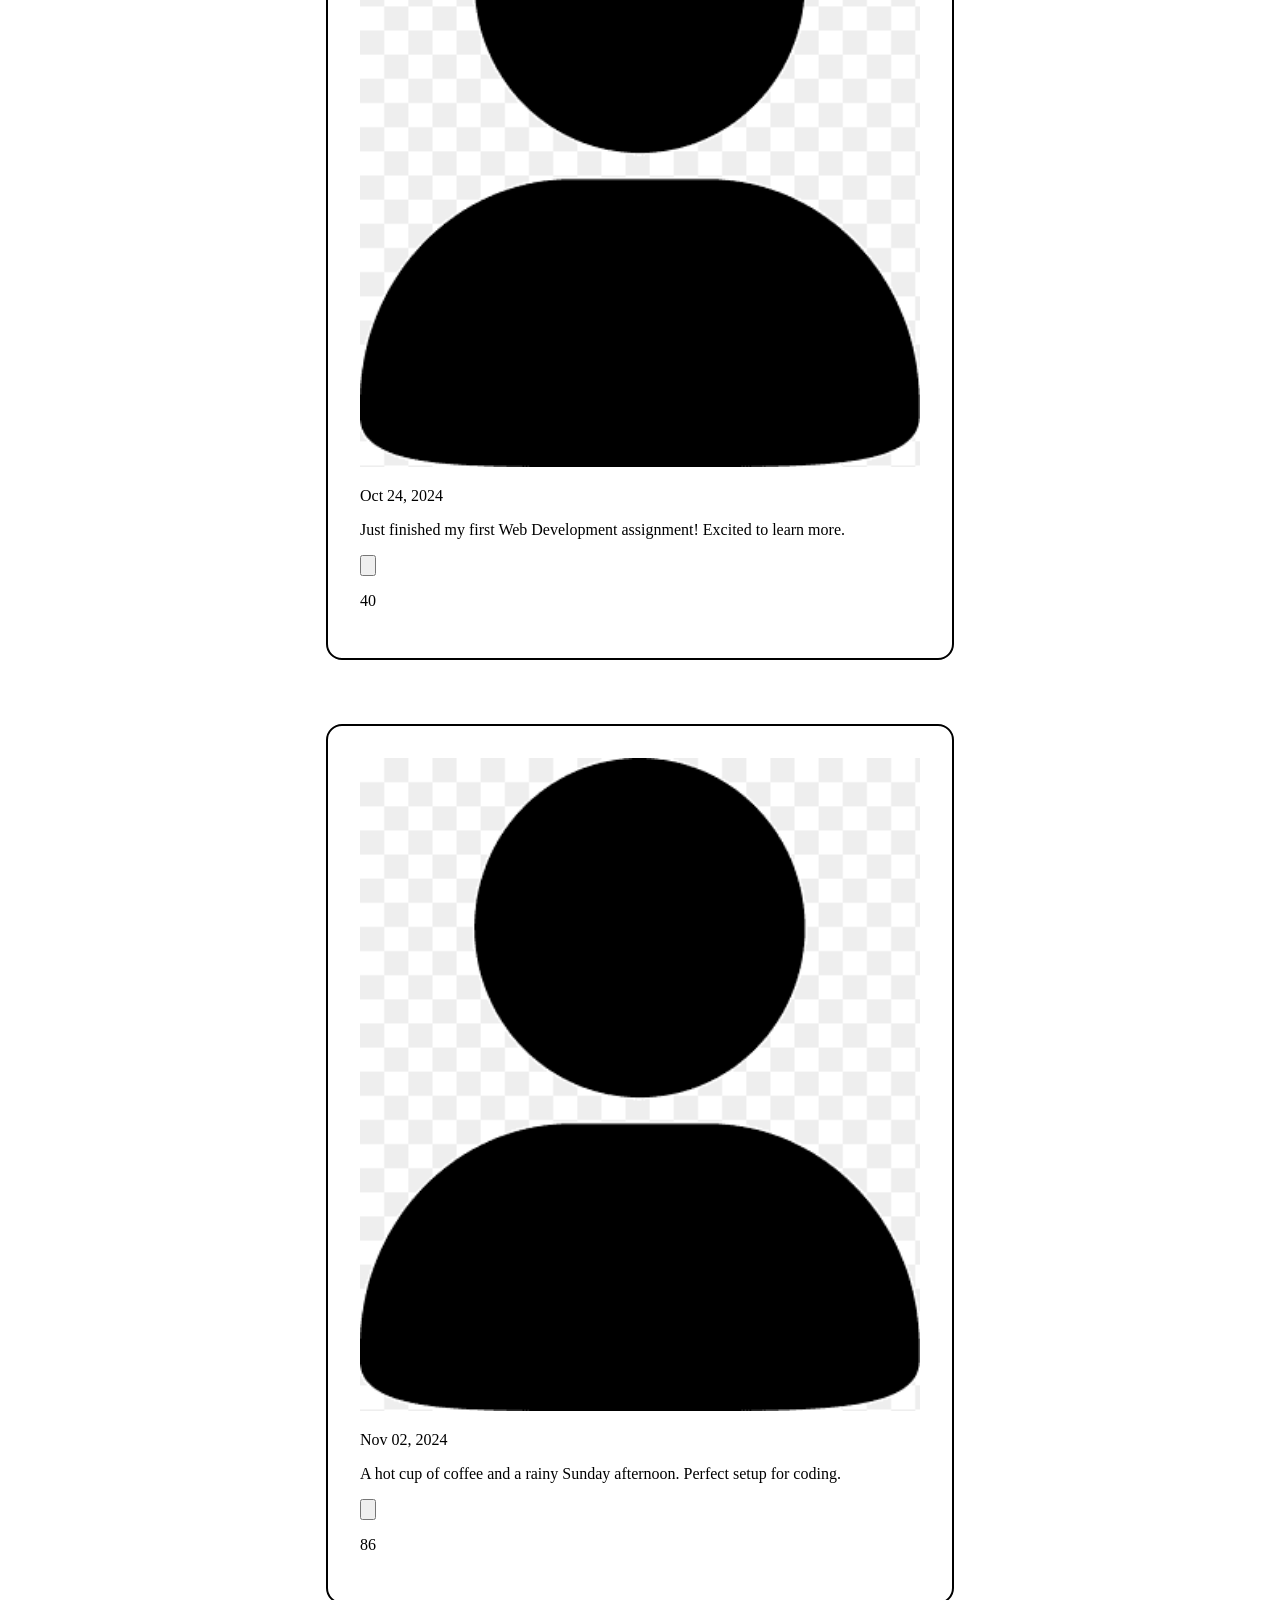
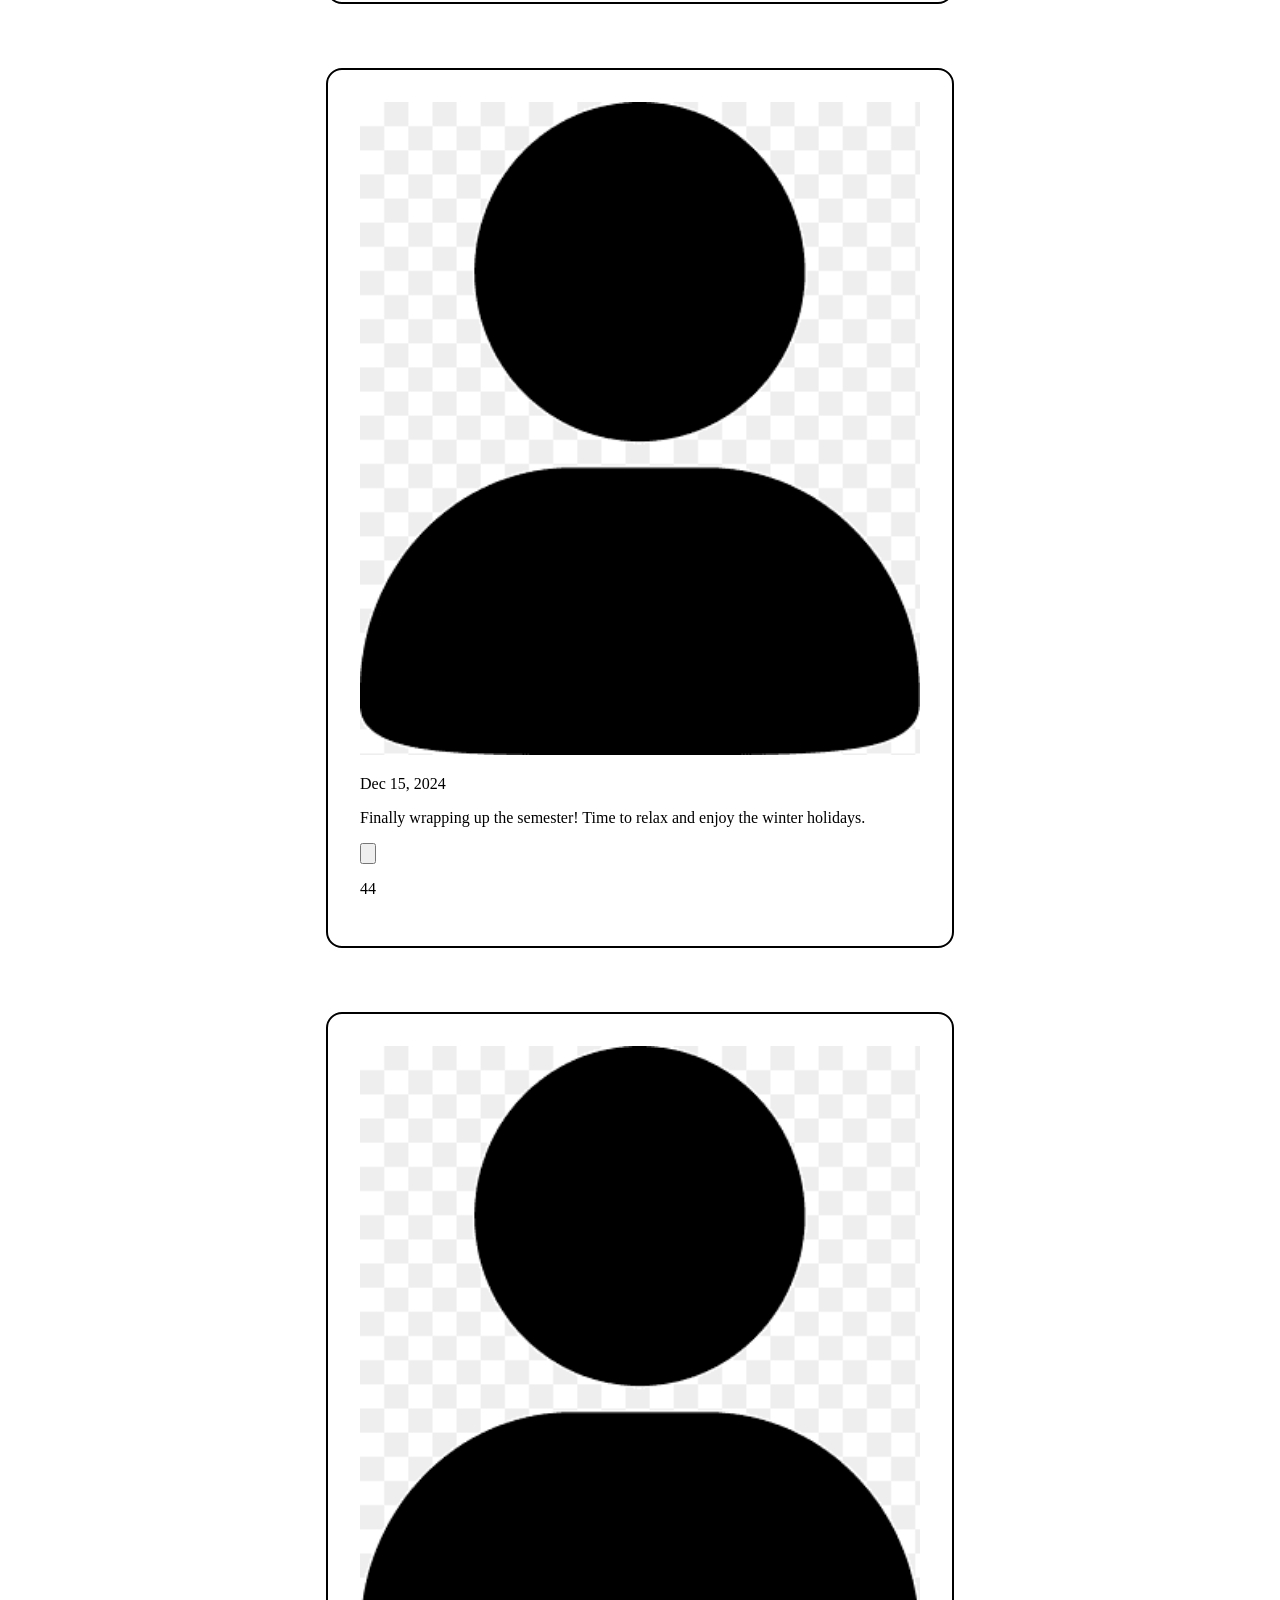
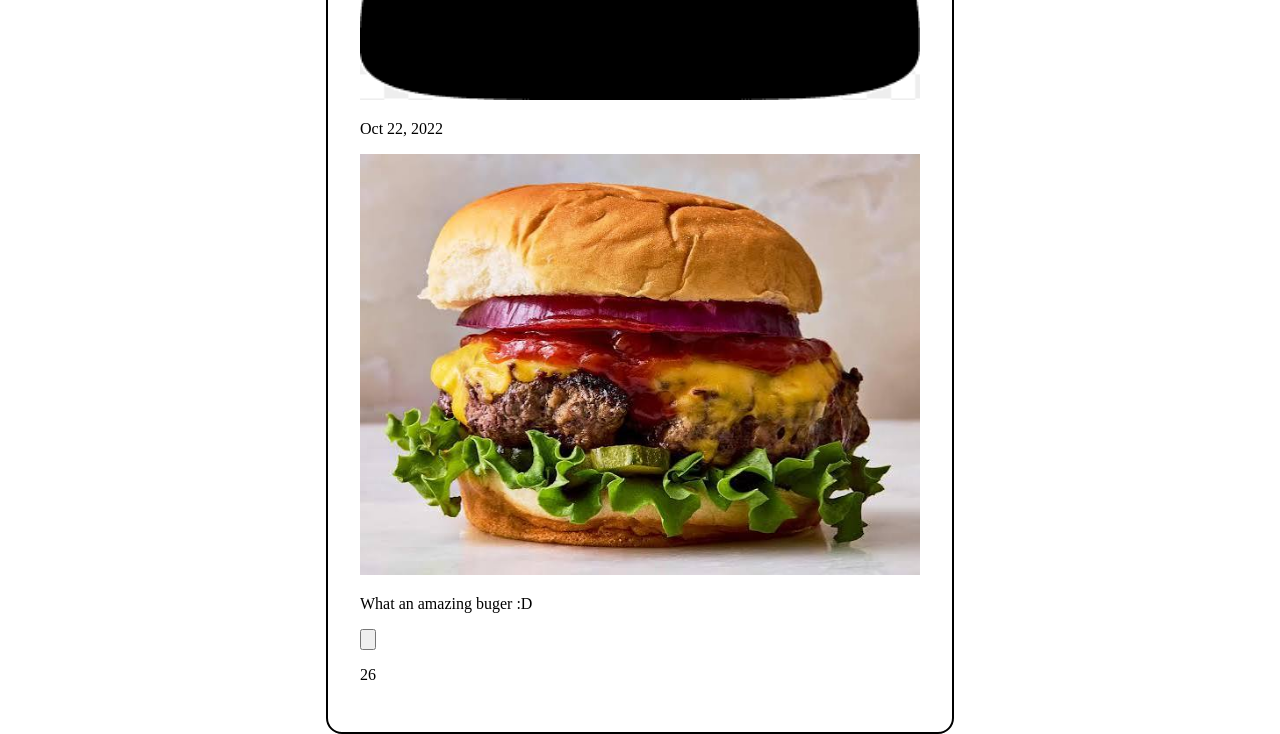
==== commit 79ce7139: "solving merge conflict" ====
--- a/src/index.html
+++ b/src/index.html
@@ -1,11 +1,9 @@
-<<<<<<< HEAD
-=======
 <!DOCTYPE html>
 <html lang="en">
     <head>
     <meta charset="UTF-8">
     <meta name="viewport" content="width=device-width, initial-scale=1.0">
-    <title>Add post page</title>
+    <title>Front page</title>
     <link rel="stylesheet" href="../res/css/style.css">
     </head>
     
@@ -25,21 +23,102 @@
 
 	<main class="main">
 		<article class="post">
-			<header class="post-header"></header>
-			<img src="../res/images/france.webp">
-			<p></p>
-			<p>Amazing vacation in France xddd</p>
+			<header class="post-header">
+				<img  src="../res/images/me.png" alt="picture">
+				<p>
+				Oct 22, 2022
+				</p>
+			</header>
+			<img class="post-img" src="../res/images/france.webp" alt="picture">
+			<p class="post-text">Amazing vacation in France xddd</p>
+			<div class="like-box">
+				<button type="button" class="like-button">
+					<svg xmlns="http://www.w3.org/2000/svg" viewBox="0 0 24 24" fill="none" stroke="black" stroke-width="2" stroke-linecap="round" stroke-linejoin="round" class="heart">
+						<path d="M20.84 4.61a5.5 5.5 0 0 0-7.78 0L12 5.67l-1.06-1.06a5.5 5.5 0 0 0-7.78 7.78l1.06 1.06L12 21.23l7.78-7.78 1.06-1.06a5.5 5.5 0 0 0 0-7.78z"></path>
+					</svg>
+				</button>
+
+				<p class="count">0</p>
+
+			</div>
 				
 		</article>
 		<article class="post">
-			<header class="post-header"></header>
-			<img src="../res/images/france.webp">
-			<p></p>
-			<p>Amazing vacation in France xddd</p>
-				
-		</article>
+    <header class="post-header">
+        <img src="../res/images/me.png" alt="picture">
+        <p>
+            Oct 24, 2024
+        </p>
+    </header>
+    <p class="post-text">Just finished my first Web Development assignment! Excited to learn more.</p>
+    <div class="like-box">
+        <button type="button" class="like-button">
+            <svg xmlns="http://www.w3.org/2000/svg" viewBox="0 0 24 24" fill="none" stroke="black" stroke-width="2" stroke-linecap="round" stroke-linejoin="round" class="heart">
+                <path d="M20.84 4.61a5.5 5.5 0 0 0-7.78 0L12 5.67l-1.06-1.06a5.5 5.5 0 0 0-7.78 7.78l1.06 1.06L12 21.23l7.78-7.78 1.06-1.06a5.5 5.5 0 0 0 0-7.78z"></path>
+            </svg>
+        </button>
+        <p class="count">0</p>
+    </div>
+</article>
+
+<article class="post">
+    <header class="post-header">
+        <img src="../res/images/me.png" alt="picture">
+        <p>
+            Nov 02, 2024
+        </p>
+    </header>
+    <p class="post-text">A hot cup of coffee and a rainy Sunday afternoon. Perfect setup for coding.</p>
+    <div class="like-box">
+        <button type="button" class="like-button">
+            <svg xmlns="http://www.w3.org/2000/svg" viewBox="0 0 24 24" fill="none" stroke="black" stroke-width="2" stroke-linecap="round" stroke-linejoin="round" class="heart">
+                <path d="M20.84 4.61a5.5 5.5 0 0 0-7.78 0L12 5.67l-1.06-1.06a5.5 5.5 0 0 0-7.78 7.78l1.06 1.06L12 21.23l7.78-7.78 1.06-1.06a5.5 5.5 0 0 0 0-7.78z"></path>
+            </svg>
+        </button>
+        <p class="count">0</p>
+    </div>
+</article>
+
+<article class="post">
+    <header class="post-header">
+        <img src="../res/images/me.png" alt="picture">
+        <p>
+            Dec 15, 2024
+        </p>
+    </header>
+    <p class="post-text">Finally wrapping up the semester! Time to relax and enjoy the winter holidays.</p>
+    <div class="like-box">
+        <button type="button" class="like-button">
+            <svg xmlns="http://www.w3.org/2000/svg" viewBox="0 0 24 24" fill="none" stroke="black" stroke-width="2" stroke-linecap="round" stroke-linejoin="round" class="heart">
+                <path d="M20.84 4.61a5.5 5.5 0 0 0-7.78 0L12 5.67l-1.06-1.06a5.5 5.5 0 0 0-7.78 7.78l1.06 1.06L12 21.23l7.78-7.78 1.06-1.06a5.5 5.5 0 0 0 0-7.78z"></path>
+            </svg>
+        </button>
+        <p class="count">0</p>
+    </div>
+</article>
+<article class="post">
+                        <header class="post-header">
+                                <img  src="../res/images/me.png" alt="picture">
+                                <p>
+                                Oct 22, 2022
+                                </p>
+                        </header>
+                        <img class="post-img" src="../res/images/burger.jpeg" alt="picture">
+                        <p class="post-text">What an amazing buger :D</p>
+                        <div class="like-box">
+                                <button type="button" class="like-button">
+                                        <svg xmlns="http://www.w3.org/2000/svg" viewBox="0 0 24 24" fill="none" stroke="black" stroke-width="2" stroke-linecap="round" stroke-linejoin="round" class="heart">
+                                                <path d="M20.84 4.61a5.5 5.5 0 0 0-7.78 0L12 5.67l-1.06-1.06a5.5 5.5 0 0 0-7.78 7.78l1.06 1.06L12 21.23l7.78-7.78 1.06-1.06a5.5 5.5 0 0 0 0-7.78z"></path>
+                                        </svg>
+                                </button>
+
+                                <p class="count">0</p>
+
+                        </div>
+
+                </article>
 	</main>
 
+    <script src="script.js"> </script>
     </body>
 </html>
->>>>>>> f17dbce (index.html and css updates)
